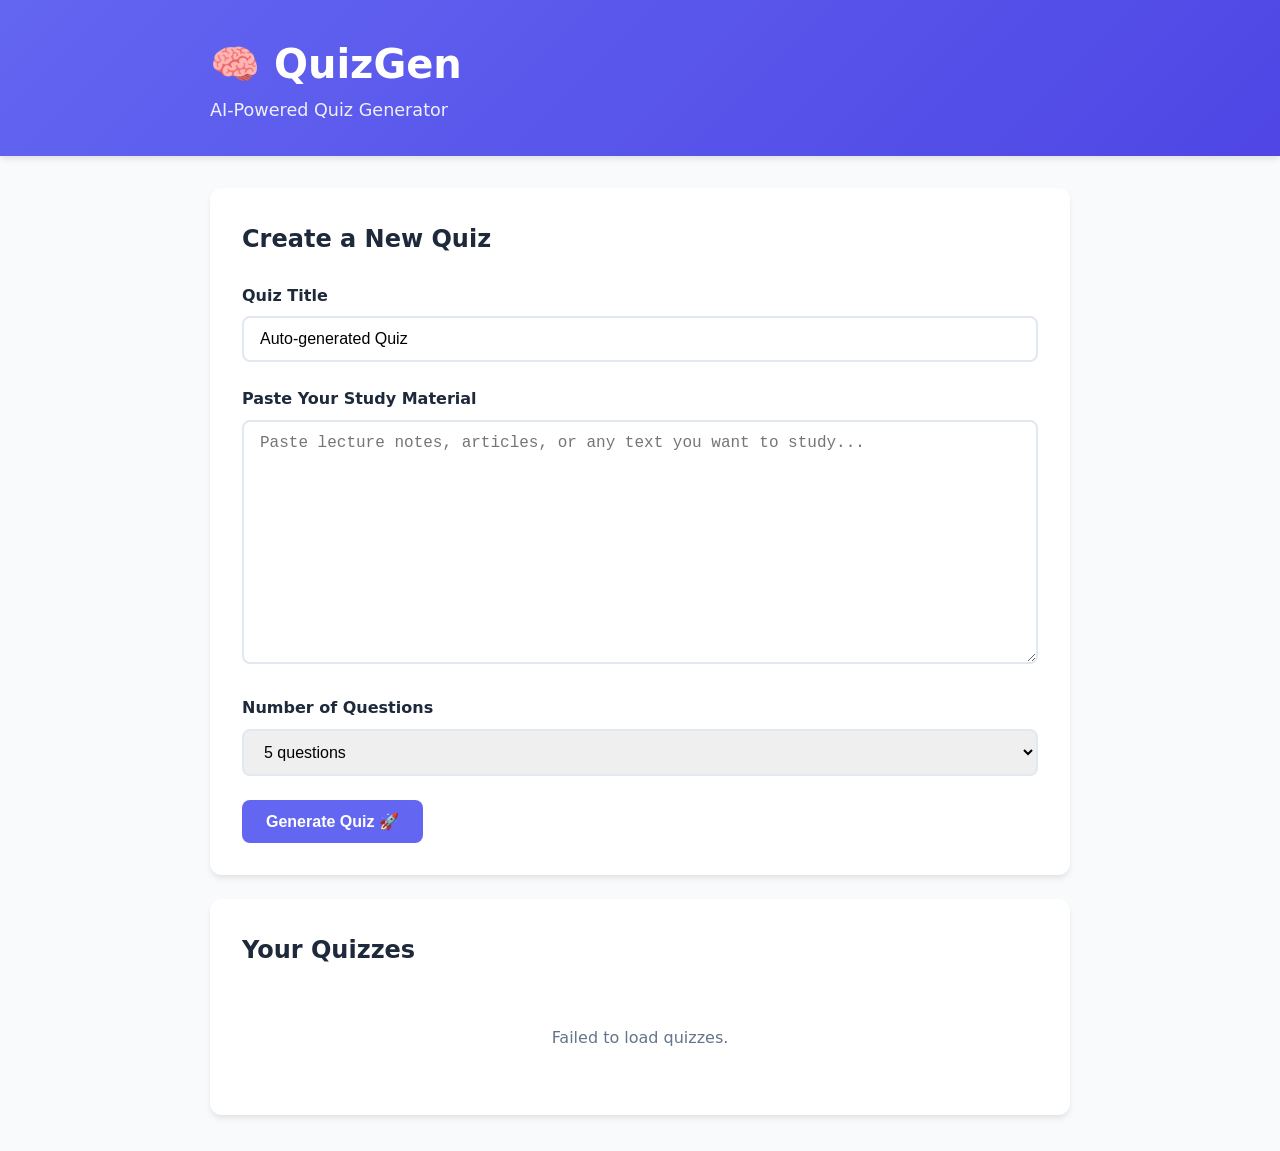
==== frontend/index.html @ 06b3b430 "feat: initial QuizGen project with quiz generation, taking, and results" ====
<!DOCTYPE html>
<html lang="en">
<head>
    <meta charset="UTF-8">
    <meta name="viewport" content="width=device-width, initial-scale=1.0">
    <title>QuizGen - AI Quiz Generator</title>
    <link rel="stylesheet" href="css/style.css">
</head>
<body>
    <header>
        <div class="container">
            <h1>🧠 QuizGen</h1>
            <p class="subtitle">AI-Powered Quiz Generator</p>
        </div>
    </header>

    <main class="container">
        <section class="create-quiz">
            <h2>Create a New Quiz</h2>
            <form id="quiz-form">
                <div class="form-group">
                    <label for="title">Quiz Title</label>
                    <input type="text" id="title" name="title" placeholder="e.g., Lecture 5 - Neural Networks" value="Auto-generated Quiz">
                </div>

                <div class="form-group">
                    <label for="text">Paste Your Study Material</label>
                    <textarea id="text" name="text" rows="12" placeholder="Paste lecture notes, articles, or any text you want to study..." required></textarea>
                </div>

                <div class="form-group">
                    <label for="num-questions">Number of Questions</label>
                    <select id="num-questions" name="num_questions">
                        <option value="3">3 questions</option>
                        <option value="5" selected>5 questions</option>
                        <option value="10">10 questions</option>
                        <option value="15">15 questions</option>
                    </select>
                </div>

                <button type="submit" class="btn btn-primary">Generate Quiz 🚀</button>
            </form>

            <div id="loading" class="hidden">
                <div class="spinner"></div>
                <p>AI is generating your quiz... This may take a moment.</p>
            </div>
        </section>

        <section class="existing-quizzes">
            <h2>Your Quizzes</h2>
            <div id="quizzes-list">
                <p>Loading quizzes...</p>
            </div>
        </section>
    </main>

    <script src="js/app.js"></script>
</body>
</html>
---- frontend/css/style.css ----
:root {
    --primary: #6366f1;
    --primary-dark: #4f46e5;
    --secondary: #64748b;
    --success: #22c55e;
    --error: #ef4444;
    --warning: #f59e0b;
    --bg: #f8fafc;
    --card-bg: #ffffff;
    --text: #1e293b;
    --text-light: #64748b;
    --border: #e2e8f0;
    --radius: 12px;
    --shadow: 0 4px 6px -1px rgb(0 0 0 / 0.1);
}

* {
    margin: 0;
    padding: 0;
    box-sizing: border-box;
}

body {
    font-family: 'Segoe UI', system-ui, -apple-system, sans-serif;
    background: var(--bg);
    color: var(--text);
    line-height: 1.6;
}

.container {
    max-width: 900px;
    margin: 0 auto;
    padding: 0 20px;
}

header {
    background: linear-gradient(135deg, var(--primary), var(--primary-dark));
    color: white;
    padding: 2rem 0;
    margin-bottom: 2rem;
    box-shadow: var(--shadow);
}

header h1 {
    font-size: 2.5rem;
    font-weight: 700;
}

.subtitle {
    opacity: 0.9;
    font-size: 1.1rem;
}

main {
    padding-bottom: 3rem;
}

section {
    background: var(--card-bg);
    border-radius: var(--radius);
    padding: 2rem;
    margin-bottom: 1.5rem;
    box-shadow: var(--shadow);
}

h2 {
    font-size: 1.5rem;
    margin-bottom: 1.5rem;
    color: var(--text);
}

.form-group {
    margin-bottom: 1.5rem;
}

label {
    display: block;
    margin-bottom: 0.5rem;
    font-weight: 600;
    color: var(--text);
}

input[type="text"],
textarea,
select {
    width: 100%;
    padding: 0.75rem 1rem;
    border: 2px solid var(--border);
    border-radius: 8px;
    font-size: 1rem;
    transition: border-color 0.2s;
}

input:focus,
textarea:focus,
select:focus {
    outline: none;
    border-color: var(--primary);
}

textarea {
    resize: vertical;
    min-height: 200px;
}

.btn {
    display: inline-block;
    padding: 0.75rem 1.5rem;
    border: none;
    border-radius: 8px;
    font-size: 1rem;
    font-weight: 600;
    cursor: pointer;
    transition: all 0.2s;
    text-decoration: none;
}

.btn-primary {
    background: var(--primary);
    color: white;
}

.btn-primary:hover {
    background: var(--primary-dark);
    transform: translateY(-2px);
}

.btn-secondary {
    background: var(--secondary);
    color: white;
}

.btn-secondary:hover {
    background: #475569;
}

.btn-lg {
    padding: 1rem 2rem;
    font-size: 1.1rem;
    width: 100%;
}

.hidden {
    display: none;
}

#loading {
    text-align: center;
    padding: 2rem;
}

.spinner {
    width: 50px;
    height: 50px;
    margin: 0 auto 1rem;
    border: 4px solid var(--border);
    border-top-color: var(--primary);
    border-radius: 50%;
    animation: spin 1s linear infinite;
}

@keyframes spin {
    to { transform: rotate(360deg); }
}

.quiz-card {
    border: 2px solid var(--border);
    border-radius: var(--radius);
    padding: 1.5rem;
    margin-bottom: 1rem;
    transition: all 0.2s;
}

.quiz-card:hover {
    border-color: var(--primary);
    box-shadow: 0 8px 16px rgb(0 0 0 / 0.1);
}

.quiz-card h3 {
    font-size: 1.25rem;
    margin-bottom: 0.5rem;
}

.quiz-card .quiz-meta {
    color: var(--text-light);
    font-size: 0.9rem;
    margin-bottom: 1rem;
}

.question-block {
    background: var(--bg);
    border-radius: 8px;
    padding: 1.5rem;
    margin-bottom: 1.5rem;
}

.question-text {
    font-weight: 600;
    font-size: 1.1rem;
    margin-bottom: 1rem;
}

.options-list {
    list-style: none;
}

.options-list li {
    margin-bottom: 0.5rem;
}

.option-label {
    display: flex;
    align-items: center;
    padding: 0.75rem 1rem;
    background: var(--card-bg);
    border: 2px solid var(--border);
    border-radius: 8px;
    cursor: pointer;
    transition: all 0.2s;
}

.option-label:hover {
    border-color: var(--primary);
}

.option-label input {
    margin-right: 1rem;
}

.option-label.selected {
    border-color: var(--primary);
    background: #eef2ff;
}

.results-summary {
    text-align: center;
    padding: 3rem 2rem;
}

.score-circle {
    width: 150px;
    height: 150px;
    margin: 0 auto 1.5rem;
    border-radius: 50%;
    display: flex;
    align-items: center;
    justify-content: center;
    font-size: 2.5rem;
    font-weight: 700;
    color: white;
    background: linear-gradient(135deg, var(--primary), var(--primary-dark));
}

.score-percentage {
    font-size: 2rem;
    font-weight: 700;
    margin-bottom: 0.5rem;
}

.score-message {
    font-size: 1.2rem;
    color: var(--text-light);
}

.detail-block {
    border-left: 4px solid var(--border);
    padding: 1rem 1.5rem;
    margin-bottom: 1rem;
    background: var(--bg);
    border-radius: 0 8px 8px 0;
}

.detail-block.correct {
    border-left-color: var(--success);
}

.detail-block.incorrect {
    border-left-color: var(--error);
}

.detail-block .your-answer {
    font-weight: 600;
}

.detail-block .correct-answer {
    color: var(--success);
    font-weight: 600;
}

.results-actions {
    display: flex;
    gap: 1rem;
    justify-content: center;
    margin-top: 2rem;
}

.results-actions .btn {
    min-width: 200px;
}

.empty-state {
    text-align: center;
    padding: 2rem;
    color: var(--text-light);
}

@media (max-width: 640px) {
    header h1 {
        font-size: 1.8rem;
    }

    .results-actions {
        flex-direction: column;
    }

    .results-actions .btn {
        width: 100%;
    }
}
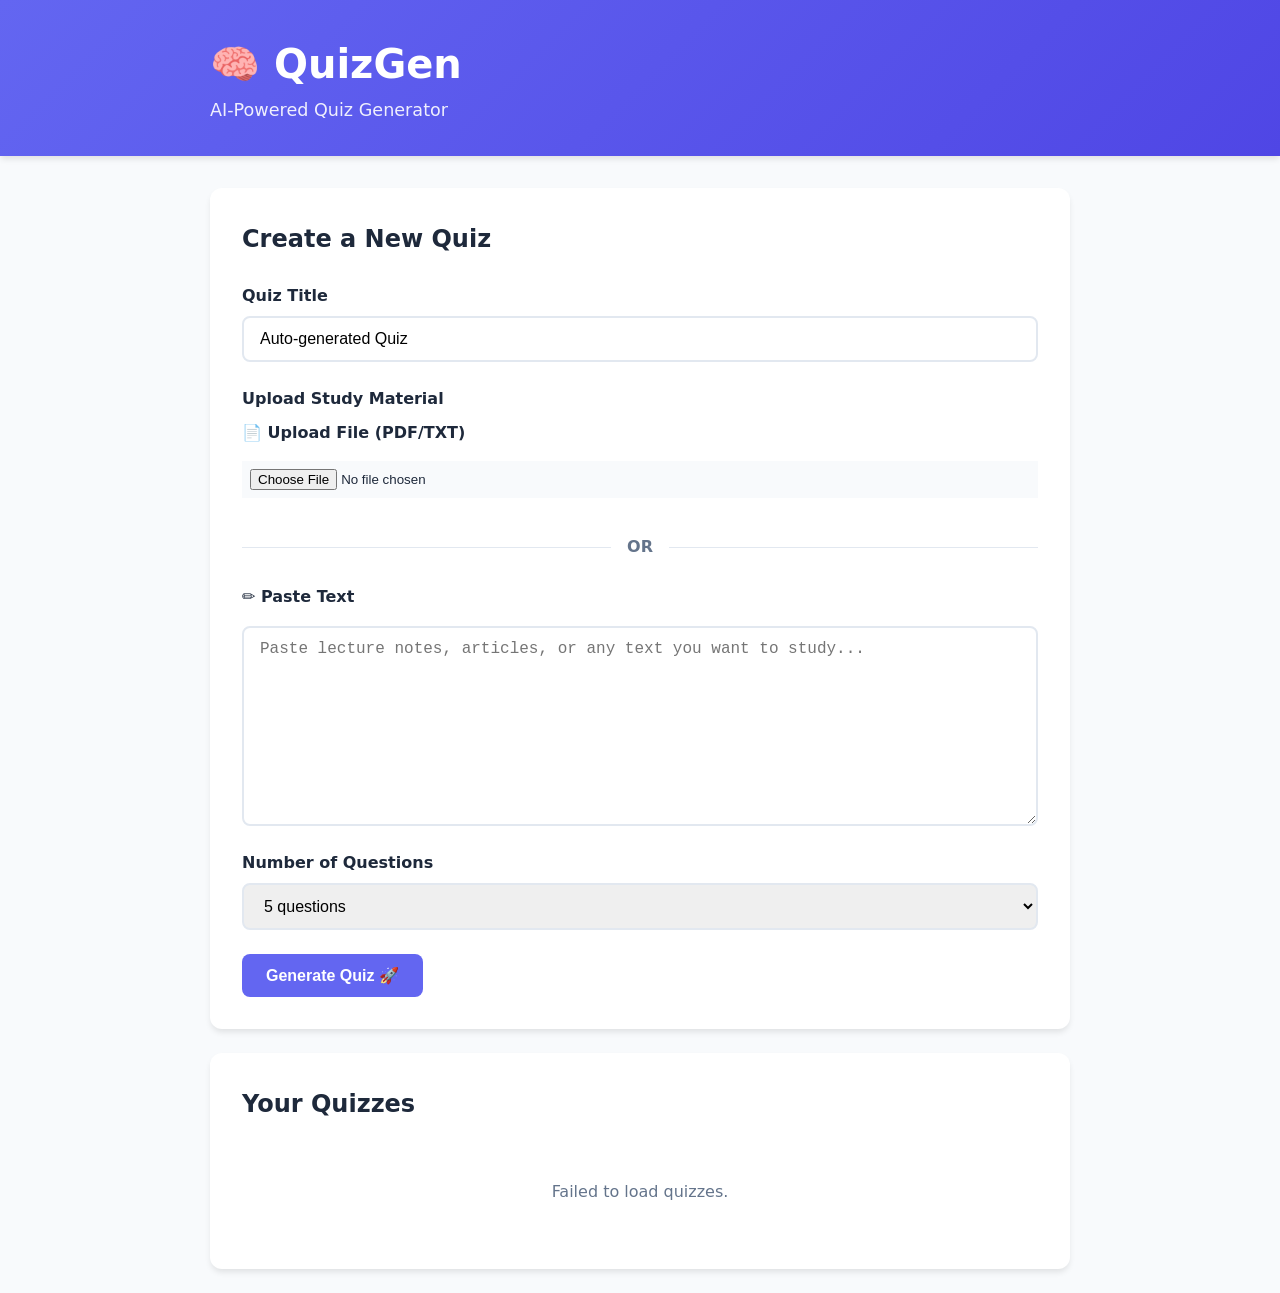
==== commit cc75b2c5: "feat: add PDF and TXT file upload support" ====
--- a/frontend/index.html
+++ b/frontend/index.html
@@ -24,8 +24,21 @@
                 </div>
 
                 <div class="form-group">
-                    <label for="text">Paste Your Study Material</label>
-                    <textarea id="text" name="text" rows="12" placeholder="Paste lecture notes, articles, or any text you want to study..." required></textarea>
+                    <label>Upload Study Material</label>
+                    <div class="upload-options">
+                        <div class="upload-option">
+                            <label for="file">📄 Upload File (PDF/TXT)</label>
+                            <input type="file" id="file" name="file" accept=".pdf,.txt,.md">
+                            <span id="file-name" class="file-info"></span>
+                        </div>
+                        <div class="upload-divider">
+                            <span>OR</span>
+                        </div>
+                        <div class="upload-option">
+                            <label for="text">✏️ Paste Text</label>
+                            <textarea id="text" name="text" rows="8" placeholder="Paste lecture notes, articles, or any text you want to study..."></textarea>
+                        </div>
+                    </div>
                 </div>
 
                 <div class="form-group">
--- a/frontend/css/style.css
+++ b/frontend/css/style.css
@@ -103,6 +103,54 @@
     min-height: 200px;
 }
 
+.upload-options {
+    display: flex;
+    flex-direction: column;
+    gap: 1rem;
+}
+
+.upload-option {
+    display: flex;
+    flex-direction: column;
+    gap: 0.5rem;
+}
+
+.upload-option input[type="file"] {
+    padding: 0.5rem;
+    background: var(--bg);
+    cursor: pointer;
+}
+
+.file-info {
+    font-size: 0.85rem;
+    color: var(--text-light);
+    margin-top: 0.25rem;
+}
+
+.upload-divider {
+    text-align: center;
+    position: relative;
+    margin: 0.5rem 0;
+}
+
+.upload-divider::before {
+    content: '';
+    position: absolute;
+    top: 50%;
+    left: 0;
+    right: 0;
+    height: 1px;
+    background: var(--border);
+}
+
+.upload-divider span {
+    position: relative;
+    background: var(--card-bg);
+    padding: 0 1rem;
+    color: var(--text-light);
+    font-weight: 600;
+}
+
 .btn {
     display: inline-block;
     padding: 0.75rem 1.5rem;
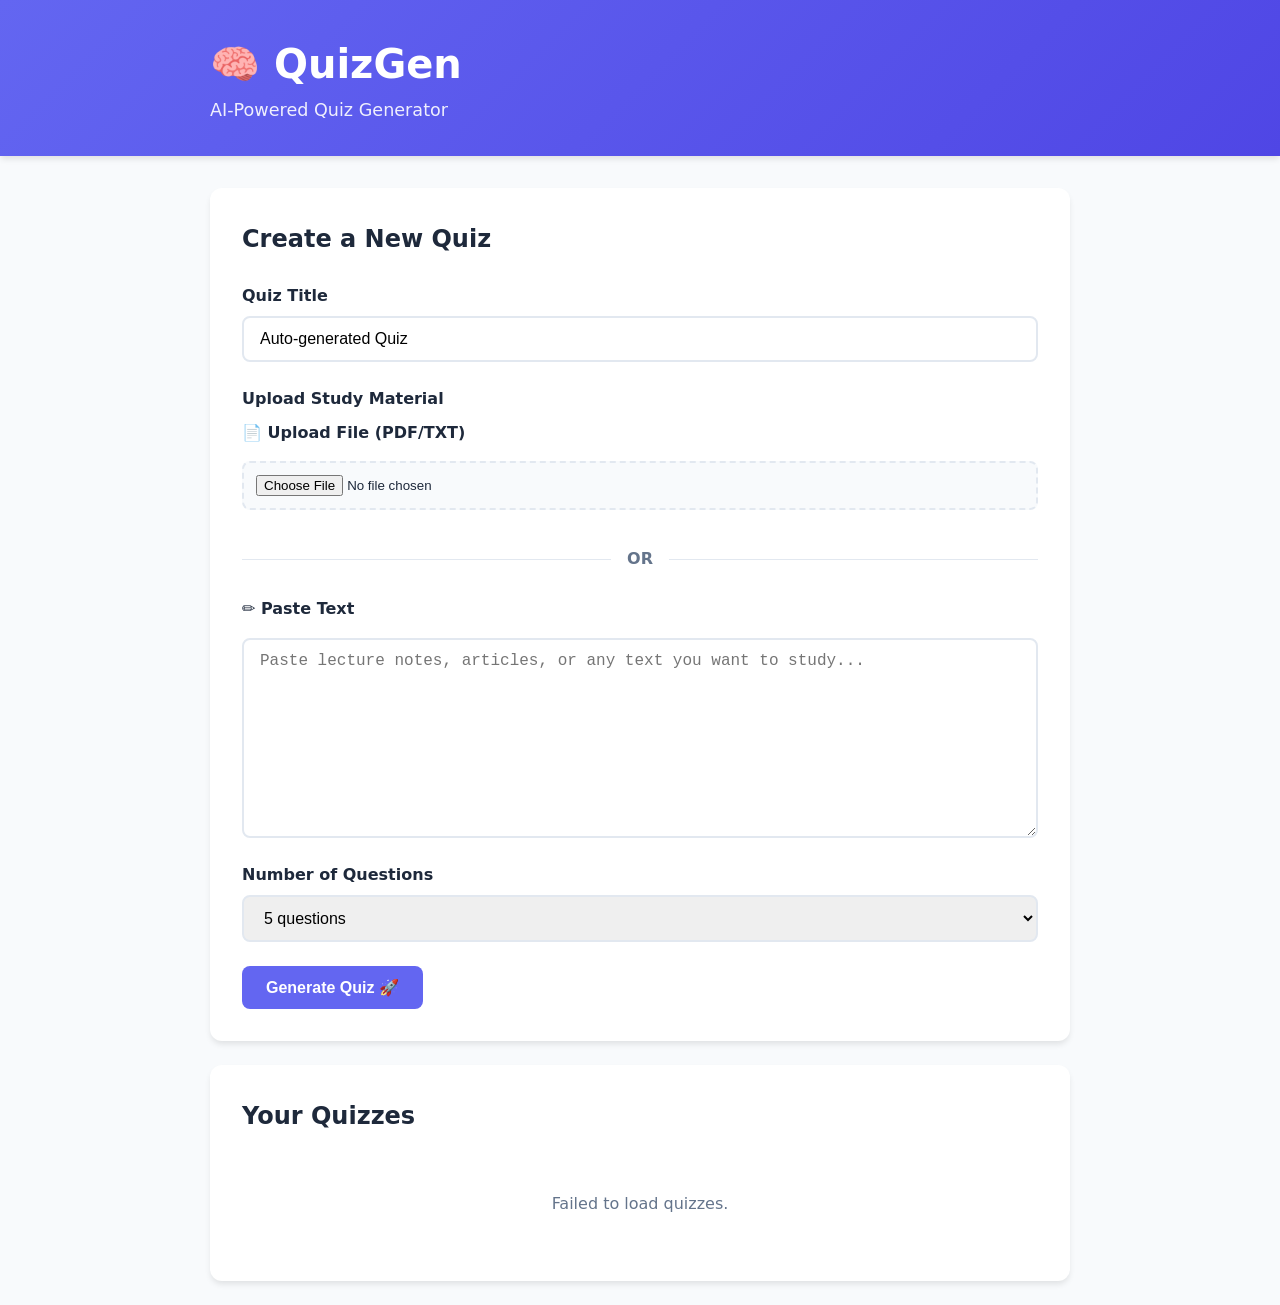
==== commit a6a390f4: "fix: prevent browser from opening PDF on drag and drop" ====
--- a/frontend/index.html
+++ b/frontend/index.html
@@ -69,5 +69,14 @@
     </main>
 
     <script src="js/app.js"></script>
+    <script>
+        // Предотвращаем открытие файлов при перетаскивании в браузер
+        ['dragenter', 'dragover', 'dragleave', 'drop'].forEach(eventName => {
+            document.body.addEventListener(eventName, e => {
+                e.preventDefault();
+                e.stopPropagation();
+            });
+        });
+    </script>
 </body>
 </html>
--- a/frontend/css/style.css
+++ b/frontend/css/style.css
@@ -116,9 +116,16 @@
 }
 
 .upload-option input[type="file"] {
-    padding: 0.5rem;
+    padding: 0.75rem;
     background: var(--bg);
+    border: 2px dashed var(--border);
+    border-radius: 8px;
     cursor: pointer;
+    width: 100%;
+}
+
+.upload-option input[type="file"]:hover {
+    border-color: var(--primary);
 }
 
 .file-info {
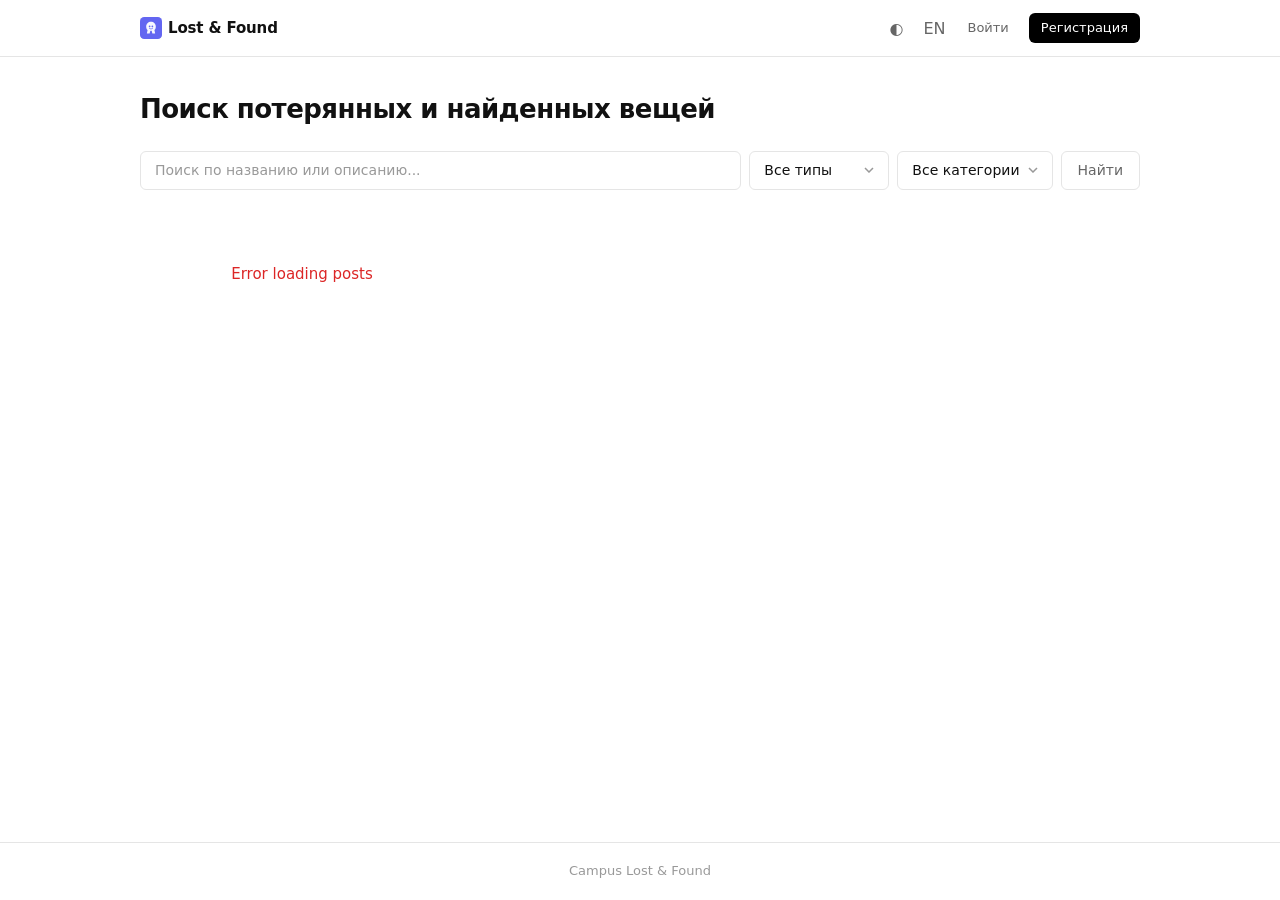
==== commit f7058daf: "docs: created all documents we need" ====
--- a/frontend/index.html
+++ b/frontend/index.html
@@ -1,82 +1,103 @@
 <!DOCTYPE html>
-<html lang="en">
+<html lang="ru">
 <head>
     <meta charset="UTF-8">
     <meta name="viewport" content="width=device-width, initial-scale=1.0">
-    <title>QuizGen - AI Quiz Generator</title>
+    <title data-i18n="app.title">Lost & Found</title>
+    <link rel="icon" type="image/svg+xml" href="favicon.svg">
     <link rel="stylesheet" href="css/style.css">
 </head>
 <body>
-    <header>
+    <header class="header">
         <div class="container">
-            <h1>🧠 QuizGen</h1>
-            <p class="subtitle">AI-Powered Quiz Generator</p>
+            <div class="header__inner">
+                <a href="index.html" class="logo">
+                    <svg class="logo-icon" viewBox="0 0 64 64" fill="none" xmlns="http://www.w3.org/2000/svg">
+                        <rect width="64" height="64" rx="12" fill="#6366f1"/>
+                        <path d="M32 14C24 14 18 20 18 28c0 4 1.5 7.5 4 10l-2 10h8l2-8h4l2 8h8l-2-10c2.5-2.5 4-6 4-10 0-8-6-14-14-14z" fill="white" opacity="0.95"/>
+                        <circle cx="28" cy="27" r="2.5" fill="#6366f1"/>
+                        <circle cx="36" cy="27" r="2.5" fill="#6366f1"/>
+                        <path d="M27 33 Q32 38 37 33" stroke="#6366f1" stroke-width="2" fill="none" stroke-linecap="round"/>
+                    </svg>
+                    <span data-i18n="app.title">Lost & Found</span>
+                </a>
+                <div class="header__actions">
+                    <button class="icon-btn" id="themeToggle" title="Toggle theme">◐</button>
+                    <button class="icon-btn" id="langToggle" title="Switch language">EN</button>
+                    <div id="authLinks" style="display:flex;gap:8px;align-items:center;">
+                        <a href="login.html" class="btn btn--ghost btn--sm" data-i18n="login">Войти</a>
+                        <a href="register.html" class="btn btn--primary btn--sm" data-i18n="register">Регистрация</a>
+                    </div>
+                    <div id="userLinks" style="display:none;gap:8px;align-items:center;">
+                        <a href="admin.html" class="btn btn--ghost btn--sm" id="adminLink" style="display:none;" data-i18n="admin.panel">Админ</a>
+                        <a href="create.html" class="btn btn--primary btn--sm" data-i18n="create.post">+ Создать</a>
+                        <button class="btn btn--ghost btn--sm" id="logoutBtn" data-i18n="logout">Выйти</button>
+                    </div>
+                </div>
+            </div>
         </div>
     </header>
 
-    <main class="container">
-        <section class="create-quiz">
-            <h2>Create a New Quiz</h2>
-            <form id="quiz-form">
-                <div class="form-group">
-                    <label for="title">Quiz Title</label>
-                    <input type="text" id="title" name="title" placeholder="e.g., Lecture 5 - Neural Networks" value="Auto-generated Quiz">
-                </div>
-
-                <div class="form-group">
-                    <label>Upload Study Material</label>
-                    <div class="upload-options">
-                        <div class="upload-option">
-                            <label for="file">📄 Upload File (PDF/TXT)</label>
-                            <input type="file" id="file" name="file" accept=".pdf,.txt,.md">
-                            <span id="file-name" class="file-info"></span>
-                        </div>
-                        <div class="upload-divider">
-                            <span>OR</span>
-                        </div>
-                        <div class="upload-option">
-                            <label for="text">✏️ Paste Text</label>
-                            <textarea id="text" name="text" rows="8" placeholder="Paste lecture notes, articles, or any text you want to study..."></textarea>
+    <main class="main">
+        <div class="container">
+            <section class="search-section">
+                <h1 class="page-title" data-i18n="main.title">Поиск потерянных и найденных вещей</h1>
+                <div class="search-bar">
+                    <input type="text" id="searchInput" class="search-bar__input" data-i18n-placeholder="search.placeholder" placeholder="Поиск по названию или описанию...">
+                    
+                    <div class="custom-select" id="typeFilter">
+                        <button type="button" class="custom-select__trigger">
+                            <span class="custom-select__value" data-i18n="all.types">Все типы</span>
+                            <svg class="custom-select__arrow" width="10" height="6" viewBox="0 0 10 6" fill="none" stroke="currentColor" stroke-width="1.5"><path d="M1 1l4 4 4-4"/></svg>
+                        </button>
+                        <div class="custom-select__dropdown">
+                            <div class="custom-select__option" data-value="" data-i18n="all.types">Все типы</div>
+                            <div class="custom-select__option" data-value="lost" data-i18n="lost">Потеряно</div>
+                            <div class="custom-select__option" data-value="found" data-i18n="found">Найдено</div>
                         </div>
                     </div>
+
+                    <div class="custom-select" id="categoryFilter">
+                        <button type="button" class="custom-select__trigger">
+                            <span class="custom-select__value" data-i18n="all.categories">Все категории</span>
+                            <svg class="custom-select__arrow" width="10" height="6" viewBox="0 0 10 6" fill="none" stroke="currentColor" stroke-width="1.5"><path d="M1 1l4 4 4-4"/></svg>
+                        </button>
+                        <div class="custom-select__dropdown">
+                            <div class="custom-select__option" data-value="" data-i18n="all.categories">Все категории</div>
+                            <div class="custom-select__option" data-value="electronics" data-i18n="cat.electronics">Электроника</div>
+                            <div class="custom-select__option" data-value="documents" data-i18n="cat.documents">Документы</div>
+                            <div class="custom-select__option" data-value="clothing" data-i18n="cat.clothing">Одежда</div>
+                            <div class="custom-select__option" data-value="accessories" data-i18n="cat.accessories">Аксессуары</div>
+                            <div class="custom-select__option" data-value="other" data-i18n="cat.other">Другое</div>
+                        </div>
+                    </div>
+                    
+                    <button id="searchBtn" class="btn btn--secondary" data-i18n="search">Найти</button>
                 </div>
+            </section>
 
-                <div class="form-group">
-                    <label for="num-questions">Number of Questions</label>
-                    <select id="num-questions" name="num_questions">
-                        <option value="3">3 questions</option>
-                        <option value="5" selected>5 questions</option>
-                        <option value="10">10 questions</option>
-                        <option value="15">15 questions</option>
-                    </select>
+            <section class="posts-section">
+                <div id="postsList" class="posts-grid"></div>
+                <div id="emptyState" class="empty-state" style="display: none;">
+                    <div class="empty-state__icon">📭</div>
+                    <h3 class="empty-state__title" data-i18n="empty.title">Объявлений не найдено</h3>
+                    <p class="empty-state__text" data-i18n="empty.text">Попробуйте изменить параметры поиска</p>
                 </div>
-
-                <button type="submit" class="btn btn-primary">Generate Quiz 🚀</button>
-            </form>
-
-            <div id="loading" class="hidden">
-                <div class="spinner"></div>
-                <p>AI is generating your quiz... This may take a moment.</p>
-            </div>
-        </section>
-
-        <section class="existing-quizzes">
-            <h2>Your Quizzes</h2>
-            <div id="quizzes-list">
-                <p>Loading quizzes...</p>
-            </div>
-        </section>
+            </section>
+        </div>
     </main>
 
+    <footer class="footer">
+        <div class="container">
+            <p data-i18n="footer.text">Campus Lost & Found</p>
+        </div>
+    </footer>
+
+    <script src="js/theme.js"></script>
+    <script src="js/i18n.js"></script>
+    <script src="js/auth.js"></script>
+    <script src="js/api.js"></script>
     <script src="js/app.js"></script>
-    <script>
-        // Предотвращаем открытие файлов при перетаскивании в браузер
-        ['dragenter', 'dragover', 'dragleave', 'drop'].forEach(eventName => {
-            document.body.addEventListener(eventName, e => {
-                e.preventDefault();
-                e.stopPropagation();
-            });
-        });
-    </script>
+    <script src="js/index.js"></script>
 </body>
 </html>
--- a/frontend/css/style.css
+++ b/frontend/css/style.css
@@ -1,374 +1,565 @@
+/* ===== CSS Variables & Themes ===== */
 :root {
-    --primary: #6366f1;
-    --primary-dark: #4f46e5;
-    --secondary: #64748b;
-    --success: #22c55e;
-    --error: #ef4444;
-    --warning: #f59e0b;
-    --bg: #f8fafc;
-    --card-bg: #ffffff;
-    --text: #1e293b;
-    --text-light: #64748b;
-    --border: #e2e8f0;
-    --radius: 12px;
-    --shadow: 0 4px 6px -1px rgb(0 0 0 / 0.1);
-}
-
-* {
-    margin: 0;
-    padding: 0;
-    box-sizing: border-box;
-}
+    --bg: #ffffff;
+    --bg-secondary: #f7f7f8;
+    --text: #111111;
+    --text-secondary: #666666;
+    --text-tertiary: #999999;
+    --border: #e5e5e5;
+    --border-light: #f0f0f0;
+
+    --accent: #000000;
+    --accent-hover: #333333;
+    --accent-text: #ffffff;
+
+    --success: #16a34a;
+    --success-bg: #f0fdf4;
+    --danger: #dc2626;
+    --danger-bg: #fef2f2;
+
+    --lost: #b45309;
+    --lost-bg: #fffbeb;
+    --found: #15803d;
+    --found-bg: #f0fdf4;
+    --returned-bg: #f1f5f9;
+    --returned: #475569;
+
+    --radius: 6px;
+
+    --transition: 0.15s ease;
+}
+
+[data-theme="dark"] {
+    --bg: #0a0a0a;
+    --bg-secondary: #141414;
+    --text: #ededed;
+    --text-secondary: #888888;
+    --text-tertiary: #555555;
+    --border: #222222;
+    --border-light: #1a1a1a;
+
+    --accent: #ededed;
+    --accent-hover: #cccccc;
+    --accent-text: #0a0a0a;
+
+    --success: #4ade80;
+    --success-bg: #052e16;
+    --danger: #f87171;
+    --danger-bg: #450a0a;
+
+    --lost: #fbbf24;
+    --lost-bg: #422006;
+    --found: #4ade80;
+    --found-bg: #052e16;
+    --returned-bg: #1e293b;
+    --returned: #94a3b8;
+}
+
+/* ===== Reset ===== */
+*, *::before, *::after { box-sizing: border-box; margin: 0; padding: 0; }
 
 body {
-    font-family: 'Segoe UI', system-ui, -apple-system, sans-serif;
+    font-family: -apple-system, BlinkMacSystemFont, 'Segoe UI', system-ui, sans-serif;
     background: var(--bg);
     color: var(--text);
     line-height: 1.6;
-}
-
-.container {
-    max-width: 900px;
-    margin: 0 auto;
-    padding: 0 20px;
-}
-
-header {
-    background: linear-gradient(135deg, var(--primary), var(--primary-dark));
-    color: white;
-    padding: 2rem 0;
-    margin-bottom: 2rem;
-    box-shadow: var(--shadow);
-}
-
-header h1 {
-    font-size: 2.5rem;
-    font-weight: 700;
-}
-
-.subtitle {
-    opacity: 0.9;
-    font-size: 1.1rem;
-}
-
-main {
-    padding-bottom: 3rem;
-}
-
-section {
-    background: var(--card-bg);
-    border-radius: var(--radius);
-    padding: 2rem;
-    margin-bottom: 1.5rem;
-    box-shadow: var(--shadow);
-}
-
-h2 {
-    font-size: 1.5rem;
-    margin-bottom: 1.5rem;
-    color: var(--text);
-}
-
-.form-group {
-    margin-bottom: 1.5rem;
-}
-
-label {
-    display: block;
-    margin-bottom: 0.5rem;
+    min-height: 100vh;
+    display: flex;
+    flex-direction: column;
+    -webkit-font-smoothing: antialiased;
+    transition: background var(--transition), color var(--transition);
+    font-size: 15px;
+}
+
+a { color: inherit; text-decoration: none; }
+a:not(.btn):not(.post-card):not(.logo):hover { text-decoration: underline; }
+
+/* ===== Layout ===== */
+.container { width: 100%; max-width: 1040px; margin: 0 auto; padding: 0 20px; }
+.container--narrow { max-width: 440px; }
+.container--wide { max-width: 800px; }
+.main { flex: 1; padding: 32px 0; }
+
+/* ===== Header ===== */
+.header {
+    border-bottom: 1px solid var(--border);
+    position: sticky;
+    top: 0;
+    z-index: 100;
+    background: var(--bg);
+    transition: background var(--transition), border-color var(--transition);
+}
+
+.header__inner {
+    display: flex;
+    justify-content: space-between;
+    align-items: center;
+    height: 56px;
+    gap: 12px;
+}
+
+.logo {
+    font-size: 15px;
     font-weight: 600;
     color: var(--text);
-}
-
-input[type="text"],
-textarea,
-select {
+    display: flex;
+    align-items: center;
+    gap: 6px;
+    letter-spacing: -0.01em;
+}
+
+.logo-icon { width: 22px; height: 22px; }
+
+.header__actions {
+    display: flex;
+    align-items: center;
+    gap: 4px;
+}
+
+/* ===== Buttons ===== */
+.btn {
+    display: inline-flex;
+    align-items: center;
+    justify-content: center;
+    gap: 6px;
+    padding: 8px 16px;
+    border: none;
+    border-radius: var(--radius);
+    font-size: 14px;
+    font-weight: 500;
+    cursor: pointer;
+    text-decoration: none;
+    transition: all var(--transition);
+    font-family: inherit;
+    white-space: nowrap;
+    line-height: 1.4;
+}
+
+/* Primary = black/dark button */
+.btn--primary {
+    background: var(--accent);
+    color: var(--accent-text);
+}
+.btn--primary:hover { background: var(--accent-hover); }
+
+/* Secondary = outlined/ghost */
+.btn--secondary {
+    background: transparent;
+    color: var(--text-secondary);
+    border: 1px solid var(--border);
+}
+.btn--secondary:hover { color: var(--text); border-color: var(--text-tertiary); }
+
+.btn--ghost {
+    background: transparent;
+    color: var(--text-secondary);
+    padding: 7px 10px;
+}
+.btn--ghost:hover { color: var(--text); }
+
+.btn--success { background: var(--success); color: white; }
+.btn--success:hover { opacity: 0.85; }
+
+.btn--danger { background: transparent; color: var(--danger); border: 1px solid var(--danger); }
+.btn--danger:hover { background: var(--danger); color: white; }
+
+.btn--sm { padding: 6px 12px; font-size: 13px; }
+.btn--lg { padding: 11px 22px; font-size: 15px; }
+.btn--full { width: 100%; }
+.btn:disabled { opacity: 0.4; cursor: not-allowed; }
+
+/* ===== Icon Button ===== */
+.icon-btn {
+    width: 34px;
+    height: 34px;
+    display: flex;
+    align-items: center;
+    justify-content: center;
+    border: none;
+    border-radius: var(--radius);
+    background: transparent;
+    color: var(--text-secondary);
+    cursor: pointer;
+    transition: all var(--transition);
+    font-size: 16px;
+    font-family: inherit;
+}
+.icon-btn:hover { color: var(--text); background: var(--bg-secondary); }
+
+/* ===== Search ===== */
+.search-section { margin-bottom: 32px; }
+
+.page-title {
+    font-size: 26px;
+    font-weight: 600;
+    letter-spacing: -0.02em;
+    margin-bottom: 20px;
+}
+
+.search-bar { display: flex; gap: 8px; flex-wrap: wrap; }
+
+.search-bar__input {
+    flex: 1;
+    min-width: 200px;
+    padding: 9px 14px;
+    border: 1px solid var(--border);
+    border-radius: var(--radius);
+    font-size: 14px;
+    background: var(--bg);
+    color: var(--text);
+    transition: all var(--transition);
+    font-family: inherit;
+}
+.search-bar__input::placeholder { color: var(--text-tertiary); }
+.search-bar__input:hover { border-color: var(--text-tertiary); }
+.search-bar__input:focus { outline: none; border-color: var(--text-secondary); }
+
+/* ===== Custom Select ===== */
+.custom-select {
+    position: relative;
+    min-width: 140px;
+    z-index: 1;
+}
+
+.custom-select.open {
+    z-index: 1000;
+}
+
+.custom-select__trigger {
     width: 100%;
-    padding: 0.75rem 1rem;
-    border: 2px solid var(--border);
-    border-radius: 8px;
-    font-size: 1rem;
-    transition: border-color 0.2s;
-}
-
-input:focus,
-textarea:focus,
-select:focus {
-    outline: none;
-    border-color: var(--primary);
-}
-
-textarea {
-    resize: vertical;
-    min-height: 200px;
-}
-
-.upload-options {
-    display: flex;
-    flex-direction: column;
-    gap: 1rem;
-}
-
-.upload-option {
-    display: flex;
-    flex-direction: column;
-    gap: 0.5rem;
-}
-
-.upload-option input[type="file"] {
-    padding: 0.75rem;
-    background: var(--bg);
-    border: 2px dashed var(--border);
-    border-radius: 8px;
+    display: flex;
+    align-items: center;
+    justify-content: space-between;
+    gap: 8px;
+    padding: 9px 14px;
+    border: 1px solid var(--border);
+    border-radius: var(--radius);
+    font-size: 14px;
+    background: var(--bg);
+    color: var(--text);
     cursor: pointer;
-    width: 100%;
-}
-
-.upload-option input[type="file"]:hover {
-    border-color: var(--primary);
-}
-
-.file-info {
-    font-size: 0.85rem;
-    color: var(--text-light);
-    margin-top: 0.25rem;
-}
-
-.upload-divider {
-    text-align: center;
-    position: relative;
-    margin: 0.5rem 0;
-}
-
-.upload-divider::before {
-    content: '';
+    transition: all var(--transition);
+    font-family: inherit;
+    text-align: left;
+    line-height: 1.4;
+}
+.custom-select__trigger:hover { border-color: var(--text-tertiary); }
+
+.custom-select.open .custom-select__trigger {
+    border-color: var(--text-secondary);
+    background-color: var(--bg-secondary);
+}
+
+.custom-select__arrow {
+    flex-shrink: 0;
+    transition: transform var(--transition);
+    color: var(--text-tertiary);
+}
+
+.custom-select.open .custom-select__arrow {
+    transform: rotate(180deg);
+}
+
+.custom-select__dropdown {
     position: absolute;
-    top: 50%;
+    top: calc(100% + 4px);
     left: 0;
     right: 0;
-    height: 1px;
-    background: var(--border);
-}
-
-.upload-divider span {
-    position: relative;
-    background: var(--card-bg);
-    padding: 0 1rem;
-    color: var(--text-light);
+    background: var(--bg);
+    border: 1px solid var(--border);
+    border-radius: var(--radius);
+    box-shadow: 0 8px 24px rgba(0, 0, 0, 0.12);
+    display: none;
+    overflow: hidden;
+}
+
+.custom-select.open .custom-select__dropdown {
+    display: block;
+}
+
+.custom-select__option {
+    padding: 8px 14px;
+    font-size: 14px;
+    cursor: pointer;
+    transition: background var(--transition);
+    color: var(--text);
+}
+
+.custom-select__option:hover {
+    background: var(--text);
+    color: var(--bg);
+}
+
+.custom-select__option.selected {
     font-weight: 600;
 }
 
-.btn {
-    display: inline-block;
-    padding: 0.75rem 1.5rem;
-    border: none;
-    border-radius: 8px;
-    font-size: 1rem;
+/* ===== Posts Grid ===== */
+.posts-grid { display: grid; grid-template-columns: repeat(auto-fill, minmax(320px, 1fr)); gap: 14px; }
+
+/* ===== Post Card ===== */
+.post-card {
+    background: var(--bg);
+    border: 1px solid var(--border);
+    border-radius: var(--radius);
+    padding: 18px;
+    transition: all var(--transition);
+    cursor: pointer;
+    text-decoration: none;
+    color: inherit;
+    display: block;
+}
+.post-card:hover { border-color: var(--text-tertiary); }
+
+.post-card__badges { display: flex; gap: 6px; margin-bottom: 10px; }
+
+.post-card__title {
+    font-size: 15px;
     font-weight: 600;
+    margin-bottom: 4px;
+    letter-spacing: -0.01em;
+}
+
+.post-card__description {
+    font-size: 14px;
+    color: var(--text-secondary);
+    display: -webkit-box;
+    -webkit-line-clamp: 2;
+    -webkit-box-orient: vertical;
+    overflow: hidden;
+    margin-bottom: 14px;
+    line-height: 1.5;
+}
+
+.post-card__footer {
+    display: flex;
+    justify-content: space-between;
+    font-size: 13px;
+    color: var(--text-tertiary);
+    padding-top: 12px;
+    border-top: 1px solid var(--border-light);
+}
+
+/* ===== Badges ===== */
+.badge {
+    display: inline-flex;
+    align-items: center;
+    padding: 2px 8px;
+    border-radius: 3px;
+    font-size: 12px;
+    font-weight: 500;
+    text-transform: uppercase;
+    letter-spacing: 0.02em;
+}
+
+.badge--lost { background: var(--lost-bg); color: var(--lost); }
+.badge--found { background: var(--found-bg); color: var(--found); }
+.badge--returned { background: var(--returned-bg); color: var(--returned); }
+
+/* ===== Form ===== */
+.form {
+    background: var(--bg);
+    border: 1px solid var(--border);
+    padding: 28px;
+    border-radius: var(--radius);
+}
+
+.form__group { margin-bottom: 18px; }
+
+.form__label {
+    display: block;
+    font-weight: 500;
+    margin-bottom: 6px;
+    font-size: 14px;
+}
+
+.form__input, .form__select, .form__textarea {
+    width: 100%;
+    padding: 9px 14px;
+    border: 1px solid var(--border);
+    border-radius: var(--radius);
+    font-size: 14px;
+    font-family: inherit;
+    background: var(--bg);
+    color: var(--text);
+    transition: border-color var(--transition);
+}
+.form__input::placeholder, .form__textarea::placeholder { color: var(--text-tertiary); }
+.form__input:focus, .form__select:focus, .form__textarea:focus {
+    outline: none;
+    border-color: var(--text-secondary);
+    background-color: var(--bg-secondary);
+}
+.form__textarea { resize: vertical; min-height: 100px; }
+
+.form__radio-group { display: flex; gap: 8px; }
+
+.form__radio {
+    display: flex;
+    align-items: center;
+    gap: 6px;
+    padding: 9px 16px;
+    border: 1px solid var(--border);
+    border-radius: var(--radius);
     cursor: pointer;
-    transition: all 0.2s;
-    text-decoration: none;
-}
-
-.btn-primary {
-    background: var(--primary);
-    color: white;
-}
-
-.btn-primary:hover {
-    background: var(--primary-dark);
-    transform: translateY(-2px);
-}
-
-.btn-secondary {
-    background: var(--secondary);
-    color: white;
-}
-
-.btn-secondary:hover {
-    background: #475569;
-}
-
-.btn-lg {
-    padding: 1rem 2rem;
-    font-size: 1.1rem;
+    transition: all var(--transition);
+    font-size: 14px;
+    color: var(--text-secondary);
+}
+.form__radio:has(input:checked) {
+    border-color: var(--text);
+    background: var(--bg-secondary);
+    color: var(--text);
+}
+.form__radio input[type="radio"] { accent-color: var(--text); }
+
+.form__group .custom-select {
+    min-width: auto;
     width: 100%;
 }
 
-.hidden {
-    display: none;
-}
-
-#loading {
-    text-align: center;
-    padding: 2rem;
-}
+.form__actions { display: flex; gap: 8px; margin-top: 20px; }
+
+/* ===== Post Detail ===== */
+.back-link {
+    display: inline-flex;
+    align-items: center;
+    gap: 4px;
+    color: var(--text-secondary);
+    font-size: 13px;
+    margin-bottom: 20px;
+}
+
+.post-detail {
+    background: var(--bg);
+    border: 1px solid var(--border);
+    padding: 28px;
+    border-radius: var(--radius);
+}
+
+.post-detail__header { display: flex; gap: 6px; margin-bottom: 12px; }
+.post-detail__title { font-size: 24px; font-weight: 600; letter-spacing: -0.02em; margin-bottom: 18px; }
+
+.post-detail__meta {
+    display: flex;
+    gap: 16px;
+    flex-wrap: wrap;
+    margin-bottom: 20px;
+    padding-bottom: 16px;
+    border-bottom: 1px solid var(--border);
+    font-size: 14px;
+    color: var(--text-secondary);
+}
+
+.meta-item { display: flex; align-items: center; gap: 6px; }
+.meta-item__icon { font-size: 15px; }
+
+.post-detail__content { margin-bottom: 20px; }
+.post-detail__content h3 { font-size: 15px; font-weight: 600; margin-bottom: 8px; }
+
+.post-detail__description {
+    font-size: 15px;
+    line-height: 1.7;
+    color: var(--text-secondary);
+    white-space: pre-wrap;
+}
+
+.post-detail__contact {
+    background: var(--bg-secondary);
+    padding: 14px 18px;
+    border-radius: var(--radius);
+    margin-bottom: 20px;
+}
+.post-detail__contact h3 { font-size: 15px; margin-bottom: 4px; font-weight: 600; }
+.post-detail__contact-info { font-size: 15px; font-weight: 500; }
+
+.post-detail__actions { display: flex; gap: 8px; flex-wrap: wrap; }
+
+/* ===== Auth ===== */
+.auth-card {
+    background: var(--bg);
+    border: 1px solid var(--border);
+    padding: 36px 28px;
+    border-radius: var(--radius);
+}
+
+.auth-card__title { font-size: 22px; font-weight: 600; margin-bottom: 6px; letter-spacing: -0.02em; }
+
+.auth-card__subtitle { color: var(--text-secondary); font-size: 14px; margin-bottom: 24px; }
+.auth-card__subtitle a { font-weight: 500; }
+.auth-card__subtitle a:hover { text-decoration: underline; }
+
+/* ===== States ===== */
+.empty-state, .loading-state { text-align: center; padding: 60px 20px; }
+.empty-state__icon { font-size: 36px; margin-bottom: 12px; opacity: 0.5; }
+.empty-state__title { font-size: 16px; margin-bottom: 6px; }
+.empty-state__text { color: var(--text-secondary); font-size: 14px; margin-bottom: 16px; }
 
 .spinner {
-    width: 50px;
-    height: 50px;
-    margin: 0 auto 1rem;
-    border: 4px solid var(--border);
-    border-top-color: var(--primary);
+    width: 24px; height: 24px;
+    border: 2px solid var(--border);
+    border-top-color: var(--text-tertiary);
     border-radius: 50%;
-    animation: spin 1s linear infinite;
-}
-
-@keyframes spin {
-    to { transform: rotate(360deg); }
-}
-
-.quiz-card {
-    border: 2px solid var(--border);
-    border-radius: var(--radius);
-    padding: 1.5rem;
-    margin-bottom: 1rem;
-    transition: all 0.2s;
-}
-
-.quiz-card:hover {
-    border-color: var(--primary);
-    box-shadow: 0 8px 16px rgb(0 0 0 / 0.1);
-}
-
-.quiz-card h3 {
-    font-size: 1.25rem;
-    margin-bottom: 0.5rem;
-}
-
-.quiz-card .quiz-meta {
-    color: var(--text-light);
-    font-size: 0.9rem;
-    margin-bottom: 1rem;
-}
-
-.question-block {
-    background: var(--bg);
-    border-radius: 8px;
-    padding: 1.5rem;
-    margin-bottom: 1.5rem;
-}
-
-.question-text {
-    font-weight: 600;
-    font-size: 1.1rem;
-    margin-bottom: 1rem;
-}
-
-.options-list {
-    list-style: none;
-}
-
-.options-list li {
-    margin-bottom: 0.5rem;
-}
-
-.option-label {
-    display: flex;
-    align-items: center;
-    padding: 0.75rem 1rem;
-    background: var(--card-bg);
-    border: 2px solid var(--border);
-    border-radius: 8px;
-    cursor: pointer;
-    transition: all 0.2s;
-}
-
-.option-label:hover {
-    border-color: var(--primary);
-}
-
-.option-label input {
-    margin-right: 1rem;
-}
-
-.option-label.selected {
-    border-color: var(--primary);
-    background: #eef2ff;
-}
-
-.results-summary {
-    text-align: center;
-    padding: 3rem 2rem;
-}
-
-.score-circle {
-    width: 150px;
-    height: 150px;
-    margin: 0 auto 1.5rem;
-    border-radius: 50%;
-    display: flex;
-    align-items: center;
-    justify-content: center;
-    font-size: 2.5rem;
-    font-weight: 700;
-    color: white;
-    background: linear-gradient(135deg, var(--primary), var(--primary-dark));
-}
-
-.score-percentage {
-    font-size: 2rem;
-    font-weight: 700;
-    margin-bottom: 0.5rem;
-}
-
-.score-message {
-    font-size: 1.2rem;
-    color: var(--text-light);
-}
-
-.detail-block {
-    border-left: 4px solid var(--border);
-    padding: 1rem 1.5rem;
-    margin-bottom: 1rem;
-    background: var(--bg);
-    border-radius: 0 8px 8px 0;
-}
-
-.detail-block.correct {
-    border-left-color: var(--success);
-}
-
-.detail-block.incorrect {
-    border-left-color: var(--error);
-}
-
-.detail-block .your-answer {
-    font-weight: 600;
-}
-
-.detail-block .correct-answer {
-    color: var(--success);
-    font-weight: 600;
-}
-
-.results-actions {
-    display: flex;
-    gap: 1rem;
-    justify-content: center;
-    margin-top: 2rem;
-}
-
-.results-actions .btn {
-    min-width: 200px;
-}
-
-.empty-state {
-    text-align: center;
-    padding: 2rem;
-    color: var(--text-light);
-}
-
-@media (max-width: 640px) {
-    header h1 {
-        font-size: 1.8rem;
-    }
-
-    .results-actions {
-        flex-direction: column;
-    }
-
-    .results-actions .btn {
-        width: 100%;
-    }
-}
+    animation: spin 0.6s linear infinite;
+    margin: 0 auto 12px;
+}
+@keyframes spin { to { transform: rotate(360deg); } }
+
+.alert { padding: 10px 14px; border-radius: var(--radius); margin-top: 16px; font-size: 13px; }
+.alert--success { background: var(--success-bg); color: var(--success); }
+.alert--error { background: var(--danger-bg); color: var(--danger); }
+
+/* ===== Admin ===== */
+.admin-header { display: flex; justify-content: space-between; align-items: center; margin-bottom: 24px; }
+.admin-header__title { font-size: 20px; font-weight: 600; letter-spacing: -0.02em; }
+
+.user-list { display: flex; flex-direction: column; gap: 8px; }
+
+.user-item {
+    background: var(--bg);
+    border: 1px solid var(--border);
+    border-radius: var(--radius);
+    padding: 16px 18px;
+    display: flex;
+    justify-content: space-between;
+    align-items: center;
+    transition: border-color var(--transition);
+}
+.user-item:hover { border-color: var(--text-tertiary); }
+
+.user-info { display: flex; flex-direction: column; gap: 2px; }
+.user-name { font-weight: 600; font-size: 15px; }
+.user-email { font-size: 13px; color: var(--text-secondary); }
+.user-meta { font-size: 13px; color: var(--text-tertiary); }
+.user-actions { display: flex; align-items: center; gap: 6px; }
+
+.user-posts-list { display: flex; flex-direction: column; gap: 6px; margin-top: 12px; }
+.user-posts-list .post-card { padding: 14px; }
+
+.admin-section { margin-bottom: 32px; }
+.admin-section__title { font-size: 16px; font-weight: 600; margin-bottom: 14px; }
+
+/* ===== Footer ===== */
+.footer { border-top: 1px solid var(--border); padding: 18px 0; text-align: center; color: var(--text-tertiary); font-size: 13px; }
+
+/* ===== Responsive ===== */
+@media (max-width: 768px) {
+    .container { padding: 0 16px; }
+    .main { padding: 24px 0; }
+    .page-title { font-size: 22px; }
+    .search-bar { flex-direction: column; }
+    .search-bar__input { min-width: auto; }
+    .custom-select { min-width: auto; width: 100%; }
+    .custom-select__dropdown { left: 0; right: 0; }
+    .posts-grid { grid-template-columns: 1fr; }
+    .form { padding: 24px 20px; }
+    .post-detail { padding: 24px 20px; }
+    .post-detail__title { font-size: 20px; }
+    .auth-card { padding: 28px 20px; }
+    .header__inner { height: 52px; }
+    .logo { font-size: 14px; }
+    .user-item { flex-direction: column; align-items: flex-start; gap: 12px; }
+    .user-actions { width: 100%; }
+    .form__actions { flex-direction: column; }
+    .btn--full-mobile { width: 100%; }
+}
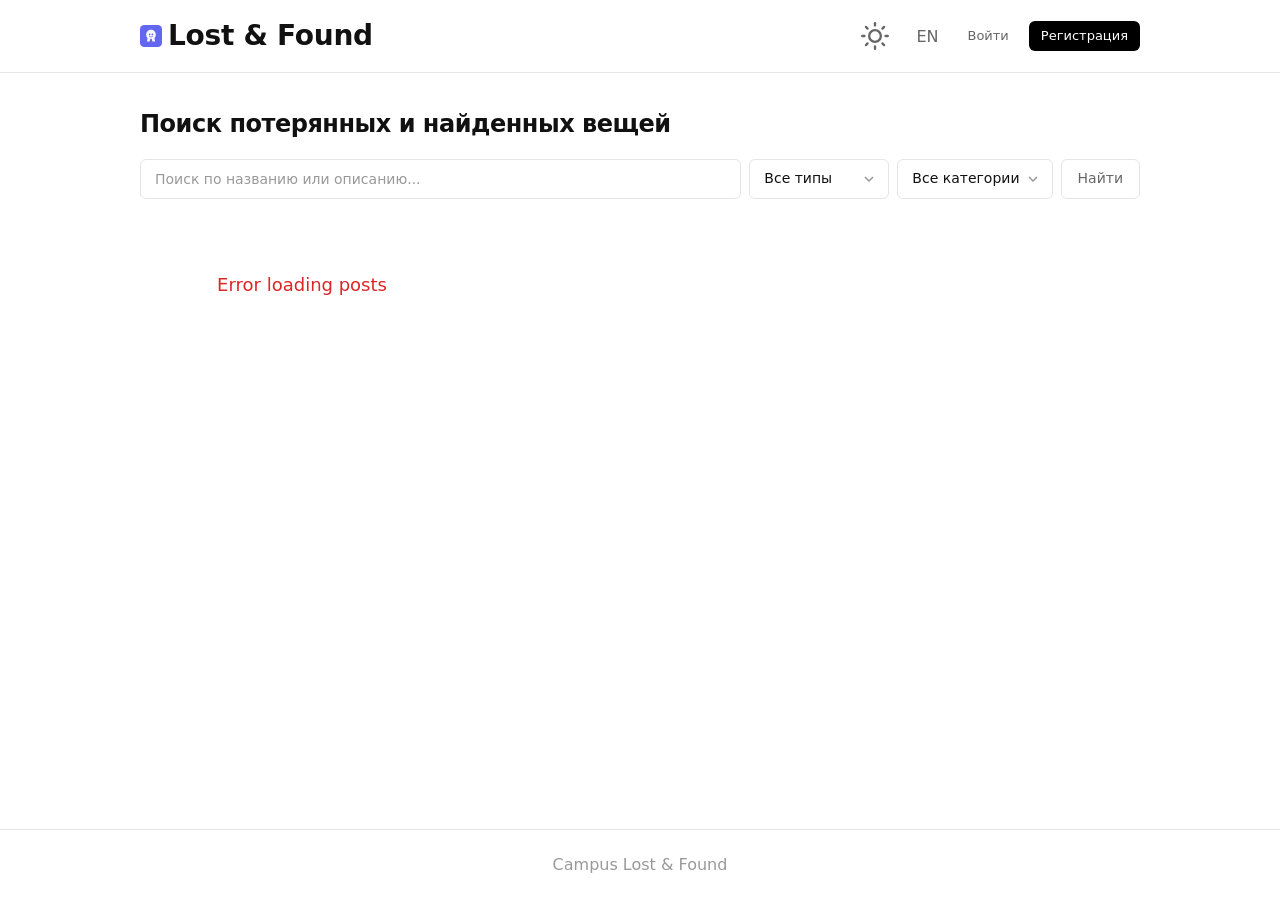
==== commit e5472408: "fix: validation improvements and UI enhancements" ====
--- a/frontend/index.html
+++ b/frontend/index.html
@@ -5,7 +5,7 @@
     <meta name="viewport" content="width=device-width, initial-scale=1.0">
     <title data-i18n="app.title">Lost & Found</title>
     <link rel="icon" type="image/svg+xml" href="favicon.svg">
-    <link rel="stylesheet" href="css/style.css">
+    <link rel="stylesheet" href="css/style.css?v=2">
 </head>
 <body>
     <header class="header">
@@ -22,7 +22,22 @@
                     <span data-i18n="app.title">Lost & Found</span>
                 </a>
                 <div class="header__actions">
-                    <button class="icon-btn" id="themeToggle" title="Toggle theme">◐</button>
+                    <button class="icon-btn" id="themeToggle" title="Toggle theme">
+                        <svg class="theme-icon theme-icon-sun" width="28" height="28" viewBox="0 0 24 24" fill="none" stroke="currentColor" stroke-width="2" stroke-linecap="round" stroke-linejoin="round">
+                            <circle cx="12" cy="12" r="5"/>
+                            <line x1="12" y1="1" x2="12" y2="3"/>
+                            <line x1="12" y1="21" x2="12" y2="23"/>
+                            <line x1="4.22" y1="4.22" x2="5.64" y2="5.64"/>
+                            <line x1="18.36" y1="18.36" x2="19.78" y2="19.78"/>
+                            <line x1="1" y1="12" x2="3" y2="12"/>
+                            <line x1="21" y1="12" x2="23" y2="12"/>
+                            <line x1="4.22" y1="19.78" x2="5.64" y2="18.36"/>
+                            <line x1="18.36" y1="5.64" x2="19.78" y2="4.22"/>
+                        </svg>
+                        <svg class="theme-icon theme-icon-moon" width="28" height="28" viewBox="0 0 24 24" fill="none" stroke="currentColor" stroke-width="2" stroke-linecap="round" stroke-linejoin="round">
+                            <path d="M21 12.79A9 9 0 1 1 11.21 3 7 7 0 0 0 21 12.79z"/>
+                        </svg>
+                    </button>
                     <button class="icon-btn" id="langToggle" title="Switch language">EN</button>
                     <div id="authLinks" style="display:flex;gap:8px;align-items:center;">
                         <a href="login.html" class="btn btn--ghost btn--sm" data-i18n="login">Войти</a>
@@ -93,11 +108,11 @@
         </div>
     </footer>
 
-    <script src="js/theme.js"></script>
-    <script src="js/i18n.js"></script>
-    <script src="js/auth.js"></script>
-    <script src="js/api.js"></script>
-    <script src="js/app.js"></script>
-    <script src="js/index.js"></script>
+    <script src="js/theme.js?v=2"></script>
+    <script src="js/i18n.js?v=2"></script>
+    <script src="js/auth.js?v=2"></script>
+    <script src="js/api.js?v=2"></script>
+    <script src="js/app.js?v=2"></script>
+    <script src="js/index.js?v=2"></script>
 </body>
 </html>
--- a/frontend/css/style.css
+++ b/frontend/css/style.css
@@ -68,7 +68,7 @@
     flex-direction: column;
     -webkit-font-smoothing: antialiased;
     transition: background var(--transition), color var(--transition);
-    font-size: 15px;
+    font-size: 18px;
 }
 
 a { color: inherit; text-decoration: none; }
@@ -94,12 +94,12 @@
     display: flex;
     justify-content: space-between;
     align-items: center;
-    height: 56px;
+    height: 72px;
     gap: 12px;
 }
 
 .logo {
-    font-size: 15px;
+    font-size: 28px;
     font-weight: 600;
     color: var(--text);
     display: flex;
@@ -170,8 +170,8 @@
 
 /* ===== Icon Button ===== */
 .icon-btn {
-    width: 34px;
-    height: 34px;
+    width: 48px;
+    height: 48px;
     display: flex;
     align-items: center;
     justify-content: center;
@@ -186,14 +186,26 @@
 }
 .icon-btn:hover { color: var(--text); background: var(--bg-secondary); }
 
+.theme-icon {
+    width: 28px;
+    height: 28px;
+    fill: none;
+    stroke: currentColor;
+}
+
+.theme-icon-moon { display: none; }
+.theme-icon-sun { display: block; }
+[data-theme="dark"] .theme-icon-moon { display: block; }
+[data-theme="dark"] .theme-icon-sun { display: none; }
+
 /* ===== Search ===== */
 .search-section { margin-bottom: 32px; }
 
 .page-title {
-    font-size: 26px;
+    font-size: 24px;
     font-weight: 600;
     letter-spacing: -0.02em;
-    margin-bottom: 20px;
+    margin-bottom: 16px;
 }
 
 .search-bar { display: flex; gap: 8px; flex-wrap: wrap; }
@@ -302,7 +314,7 @@
     background: var(--bg);
     border: 1px solid var(--border);
     border-radius: var(--radius);
-    padding: 18px;
+    padding: 22px;
     transition: all var(--transition);
     cursor: pointer;
     text-decoration: none;
@@ -314,29 +326,29 @@
 .post-card__badges { display: flex; gap: 6px; margin-bottom: 10px; }
 
 .post-card__title {
-    font-size: 15px;
+    font-size: 18px;
     font-weight: 600;
-    margin-bottom: 4px;
+    margin-bottom: 5px;
     letter-spacing: -0.01em;
 }
 
 .post-card__description {
-    font-size: 14px;
+    font-size: 17px;
     color: var(--text-secondary);
     display: -webkit-box;
     -webkit-line-clamp: 2;
     -webkit-box-orient: vertical;
     overflow: hidden;
-    margin-bottom: 14px;
+    margin-bottom: 18px;
     line-height: 1.5;
 }
 
 .post-card__footer {
     display: flex;
     justify-content: space-between;
-    font-size: 13px;
+    font-size: 16px;
     color: var(--text-tertiary);
-    padding-top: 12px;
+    padding-top: 16px;
     border-top: 1px solid var(--border-light);
 }
 
@@ -344,9 +356,9 @@
 .badge {
     display: inline-flex;
     align-items: center;
-    padding: 2px 8px;
-    border-radius: 3px;
-    font-size: 12px;
+    padding: 3px 10px;
+    border-radius: 4px;
+    font-size: 15px;
     font-weight: 500;
     text-transform: uppercase;
     letter-spacing: 0.02em;
@@ -390,7 +402,7 @@
     border-color: var(--text-secondary);
     background-color: var(--bg-secondary);
 }
-.form__textarea { resize: vertical; min-height: 100px; }
+.form__textarea { resize: vertical; min-height: 100px; font-size: 14px; }
 
 .form__radio-group { display: flex; gap: 8px; }
 
@@ -490,10 +502,10 @@
 .auth-card__subtitle a:hover { text-decoration: underline; }
 
 /* ===== States ===== */
-.empty-state, .loading-state { text-align: center; padding: 60px 20px; }
-.empty-state__icon { font-size: 36px; margin-bottom: 12px; opacity: 0.5; }
-.empty-state__title { font-size: 16px; margin-bottom: 6px; }
-.empty-state__text { color: var(--text-secondary); font-size: 14px; margin-bottom: 16px; }
+.empty-state, .loading-state { text-align: center; padding: 70px 25px; }
+.empty-state__icon { font-size: 44px; margin-bottom: 15px; opacity: 0.5; }
+.empty-state__title { font-size: 20px; margin-bottom: 8px; }
+.empty-state__text { color: var(--text-secondary); font-size: 17px; margin-bottom: 20px; }
 
 .spinner {
     width: 24px; height: 24px;
@@ -540,7 +552,7 @@
 .admin-section__title { font-size: 16px; font-weight: 600; margin-bottom: 14px; }
 
 /* ===== Footer ===== */
-.footer { border-top: 1px solid var(--border); padding: 18px 0; text-align: center; color: var(--text-tertiary); font-size: 13px; }
+.footer { border-top: 1px solid var(--border); padding: 22px 0; text-align: center; color: var(--text-tertiary); font-size: 16px; }
 
 /* ===== Responsive ===== */
 @media (max-width: 768px) {
@@ -556,7 +568,9 @@
     .post-detail { padding: 24px 20px; }
     .post-detail__title { font-size: 20px; }
     .auth-card { padding: 28px 20px; }
-    .header__inner { height: 52px; }
+    .header__inner { height: auto; min-height: 60px; padding: 8px 0; }
+    .icon-btn { width: 40px; height: 40px; }
+    .theme-icon { width: 22px; height: 22px; }
     .logo { font-size: 14px; }
     .user-item { flex-direction: column; align-items: flex-start; gap: 12px; }
     .user-actions { width: 100%; }
